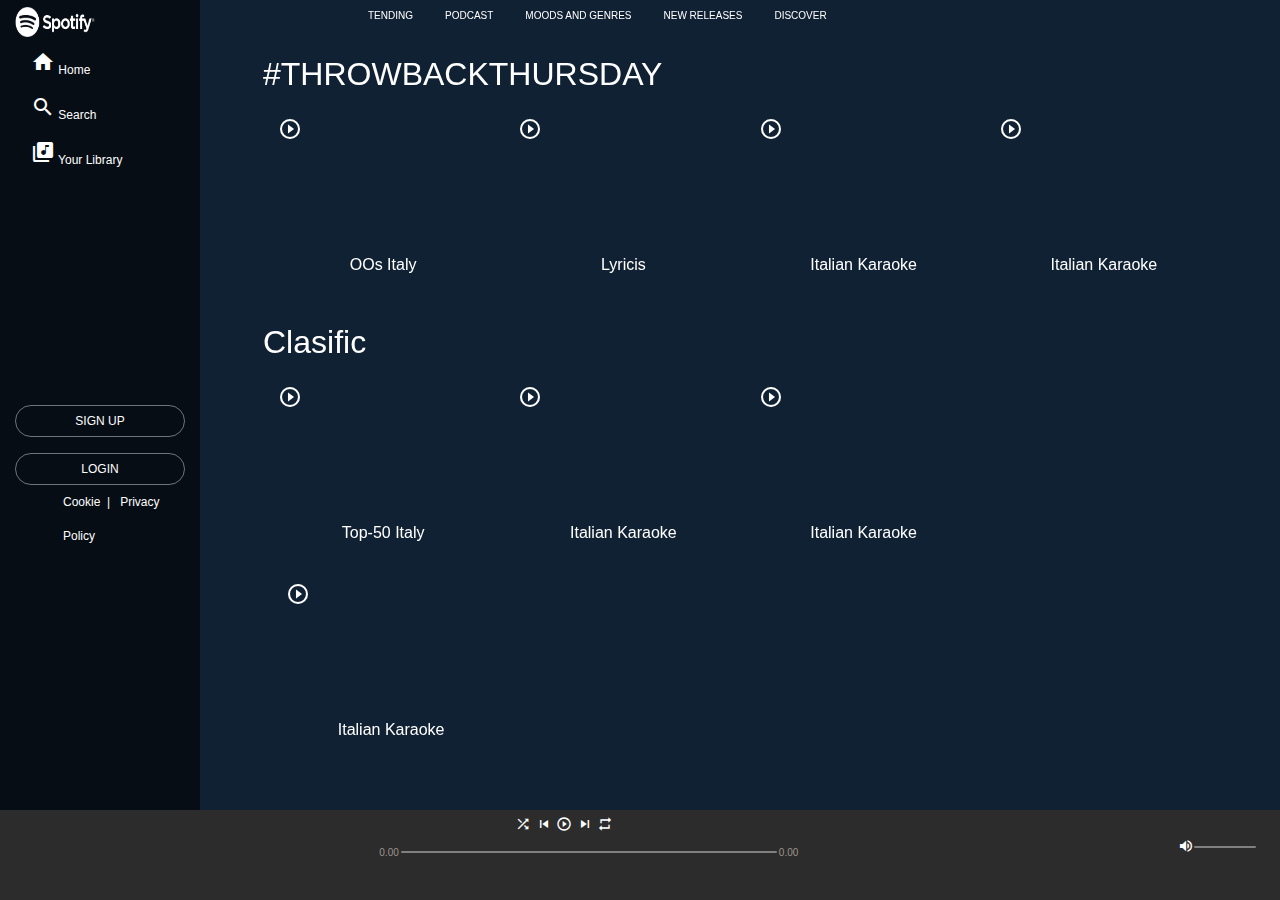
==== index.html @ 7bcb1414 "add album cover" ====
<!doctype html>
<html lang="en">
  <head>
    <title>Spotify</title>
    <!-- Required meta tags -->
    <meta charset="utf-8">
    <meta name="viewport" content="width=device-width, initial-scale=1, shrink-to-fit=no">

    <!-- Bootstrap CSS -->
    <link rel="stylesheet" href="https://stackpath.bootstrapcdn.com/bootstrap/4.3.1/css/bootstrap.min.css" integrity="sha384-ggOyR0iXCbMQv3Xipma34MD+dH/1fQ784/j6cY/iJTQUOhcWr7x9JvoRxT2MZw1T" crossorigin="anonymous">
    <link href="https://fonts.googleapis.com/icon?family=Material+Icons"
      rel="stylesheet">
    <link rel="stylesheet" href="css/main.css">
</head>
  <body>
     <div class="sidebar-container">
        <div class="container-fluid">
            <div class="row">
               <div class="col">
                    <ul class="nav flex-column">
                        <li class="nav-item">
                            <a class="navbar-brand" href="#">
                                <img src="images/logo.png" width="80" height="30" alt="">
                            </a>
                        </li>
                        <li class="nav-item">
                            <a class="nav-link text-white" href="#">
                                    <i class="material-icons">
                                        home
                                    </i>
                                Home
                            </a>
                        </li>
                        <li class="nav-item ">
                            <a class="nav-link text-white" href="#">
                                    <i class="material-icons">
                                        search
                                    </i>
                                Search
                            </a>
                        </li>
                        <li class="nav-item">
                            <a class="nav-link text-white" href="#" tabindex="-1" aria-disabled="true">
                                <i class="material-icons">
                                    library_music
                                </i>
                                Your Library
                            </a>
                        </li>
                    </ul>
               </div>
            </div>
            <div class="row align-bottom">
                <div class="col my-2">
                    <button type="button" class="btn btn-outline-secondary btn-block rounded-pill">SIGN UP</button>
                </div>
                <div class="col my-2">
                    <button type="button" class="btn btn-outline-secondary btn-block rounded-pill">LOGIN</button>
                </div>
            </div>
            <div class="row">
                <div class="col ml-5">
                    <p class="text-white"><span><a class="text-white" href="#">Cookie</a></span>  &nbsp;| &nbsp;  <span><a class="text-white" href="#"> Privacy</a></span></p>
                   <p> <a class="text-white" href="#">Policy</a></p>
                </div>
            </div>
        </div>
     </div>
     <div class="main-content">
        <nav class="nav">
            <a class="nav-link text-white" href="#">TENDING</a>
            <a class="nav-link text-white" href="#">PODCAST</a>
            <a class="nav-link text-white" href="#">MOODS AND GENRES</a>
            <a class="nav-link text-white" href="#" >NEW RELEASES</a>
            <a class="nav-link text-white" href="#">DISCOVER</a>
        </nav>
        <div class="container">
            
            <h2 class="ml-5 text-white pt-4">#THROWBACKTHURSDAY</h2>
            <div class="row ml-5">
                <div class="col-12 col-sm-6 col-lg-3 my-3  ">
                   <div class="cover-album">
                        <a href="#" class="text-white">
                            <i class="material-icons">
                                play_circle_outline
                            </i>
                        </a>
                   </div>
                   <h3 class="text-white text-center my-2">OOs Italy</h3>
                </div>
                <div class="col-12 col-sm-6 col-lg-3 my-3 ">
                        <div class="cover-album">
                             <a href="#" class="text-white">
                                 <i class="material-icons">
                                     play_circle_outline
                                 </i>
                             </a>
                        </div>
                        <h3 class="text-white text-center my-2">Lyricis</h3>
                     </div>
                     <div class="col-12 col-sm-6 col-lg-3 my-3 ">
                        <div class="cover-album">
                                <a href="#" class="text-white">
                                    <i class="material-icons">
                                        play_circle_outline
                                    </i>
                                </a>
                        </div>
                        <h3 class="text-white text-center my-2">Italian Karaoke</h3>
                    </div>
                    <div class="col-12 col-sm-6 col-lg-3 my-3 ">
                            <div class="cover-album">
                                    <a href="#" class="text-white">
                                        <i class="material-icons">
                                            play_circle_outline
                                        </i>
                                    </a>
                            </div>
                            <h3 class="text-white text-center my-2">Italian Karaoke</h3>
                        </div>
                        
                
            </div>
            <h2 class="ml-5 text-white pt-4 ">Clasific</h2>
            <div class="row ml-5">
                    
                    <div class="col-12 col-sm-6 col-lg-3 my-3 ">
                        <div class="cover-album">
                                <a href="#" class="text-white">
                                    <i class="material-icons">
                                        play_circle_outline
                                    </i>
                                </a>
                        </div>
                        <h3 class="text-white text-center my-2">Top-50 Italy</h3>
                    </div>
                         <div class="col-12 col-sm-6 col-lg-3 my-3 ">
                            <div class="cover-album">
                                    <a href="#" class="text-white">
                                        <i class="material-icons">
                                            play_circle_outline
                                        </i>
                                    </a>
                            </div>
                            <h3 class="text-white text-center my-2">Italian Karaoke</h3>
                        </div>
                        <div class="col-12 col-sm-6 col-lg-3 my-3 ">
                            <div class="cover-album">
                                    <a href="#" class="text-white">
                                        <i class="material-icons">
                                            play_circle_outline
                                        </i>
                                    </a>
                            </div>
                            <h3 class="text-white text-center my-2">Italian Karaoke</h3>
                        </div>
                        <div class="col-12 col-sm-6 col-lg-3 my-3 mx-2">
                            <div class="cover-album">
                                    <a href="#" class="text-white">
                                        <i class="material-icons">
                                            play_circle_outline
                                        </i>
                                    </a>
                            </div>
                            <h3 class="text-white text-center my-2">Italian Karaoke</h3>
                        </div>
            </div>
        </div>
     </div>
     <div class="player-container d-flex">
           
         <div class=" player-controls d-inline-flex justify-content-center">
                 <div class="">
                     <p class="player-tasks">
                         <a href="#" class="text-white">
                            <i class="material-icons">
                                    shuffle
                            </i>
                         </a>
                         <a href="#" class="text-white">
                            <i class="material-icons">
                                skip_previous
                            </i>
                        </a>
                        <a href="#" class="text-white">
                            <i class="material-icons">
                                play_circle_outline
                            </i>
                        </a>
                        <a href="#"  class="text-white">
                            <i class="material-icons">
                                skip_next
                            </i>
                        </a>
                        <a href="# " class="text-white">
                            <i class="material-icons">
                                repeat
                            </i>
                        </a>
                     </p>
                     <p class="">
                         <input type="range" class="custom-range" min="0" max="5" step="0.5" id="customRange-timer">
                     </p>
                 </div>
         </div>
         <div class="player-volume d-flex justify-content-end my-4">
            <a href="# " class="text-white">
                <i class="material-icons mt-1">
                    volume_up
                </i>
            </a>
            <input type="range" class="custom-range" min="0" max="5" step="0.5" id="customRange-volume">
        </div>
    
         
     </div>
      
    <!-- Optional JavaScript -->
    <script src="js/home.js"></script>
    <!-- jQuery first, then Popper.js, then Bootstrap JS -->
    <script src="https://code.jquery.com/jquery-3.3.1.slim.min.js" integrity="sha384-q8i/X+965DzO0rT7abK41JStQIAqVgRVzpbzo5smXKp4YfRvH+8abtTE1Pi6jizo" crossorigin="anonymous"></script>
    <script src="https://cdnjs.cloudflare.com/ajax/libs/popper.js/1.14.7/umd/popper.min.js" integrity="sha384-UO2eT0CpHqdSJQ6hJty5KVphtPhzWj9WO1clHTMGa3JDZwrnQq4sF86dIHNDz0W1" crossorigin="anonymous"></script>
    <script src="https://stackpath.bootstrapcdn.com/bootstrap/4.3.1/js/bootstrap.min.js" integrity="sha384-JjSmVgyd0p3pXB1rRibZUAYoIIy6OrQ6VrjIEaFf/nJGzIxFDsf4x0xIM+B07jRM" crossorigin="anonymous"></script>
  </body>
</html>
---- css/main.css ----
body {
    position: relative;
    background: #112134;
}
.sidebar-container {
    background:  #070D15;
    width: 200px;
    position: fixed;
    top: 0;
    left: 0;
    right: 80%;
    bottom: 10%;
    font-size: 12px;
}
.main-content {
    width: 80%;
    position: fixed;
    top: 0;
    left: 200px;
    right: 0;
    bottom:10% ;

}
.player-container {
    background:#2C2C2C;
    position: fixed;
    top: 90%;
    left: 0;
    right: 0;
    height:  10%;
}

.sidebar-container button {
    width: 170px;
    font-size: 1em;
    color: white;
}

.btn-outline-secondary:hover {
    color: black;
    background-color: white;
    border-color: white;
}

.align-bottom {
    margin-top: 220px ;
}

.nav.flex-column .nav-link:hover {
    border-left: 5px solid green;
}
nav.nav {
    font-size: 10px;
    width: 80vh;
    margin: 0 auto;
}
.main-content .nav .nav-link {
    position: relative;
}

.main-content .nav .nav-link:hover::after {
    content: '';
    position: absolute;
    right: 28px;
    top: 25px;
    width: 30%;
    border: 1px solid green;
}

.custom-range::-webkit-slider-runnable-track {
    background: grey;
    height: 2px;
}

.custom-range::-webkit-slider-thumb {
    display: none;
  }
.player-controls {
   width: 92%;
}

.player-tasks {
    margin-top: 5px;
    margin-bottom: 0;
    margin-left: 136px;
}

.player-container .material-icons {
    font-size: 16px;
}

#customRange-timer,#customRange-volume {
    height: 25px;
}

#customRange-volume {
    width: 62px;
}

#customRange-timer {
    position: relative;
    width: 419px;
}

#customRange-timer::after {
    content: '0.00';
    margin-left: 2px;
    font-size: 10px;
    padding-bottom: 6px;
}

#customRange-timer::before {
    content: '0.00';
    margin-right: 2px;
    font-size: 10px;
    padding-bottom: 6px;
}

h3 {
    font-size: 16px;
}

.cover-album{
    width: 200px;
    height: 130px;
    background-image: url('https://i.scdn.co/image/52a7c484b141cc5ee7a56e887d7e953fcc8c96a3');
}
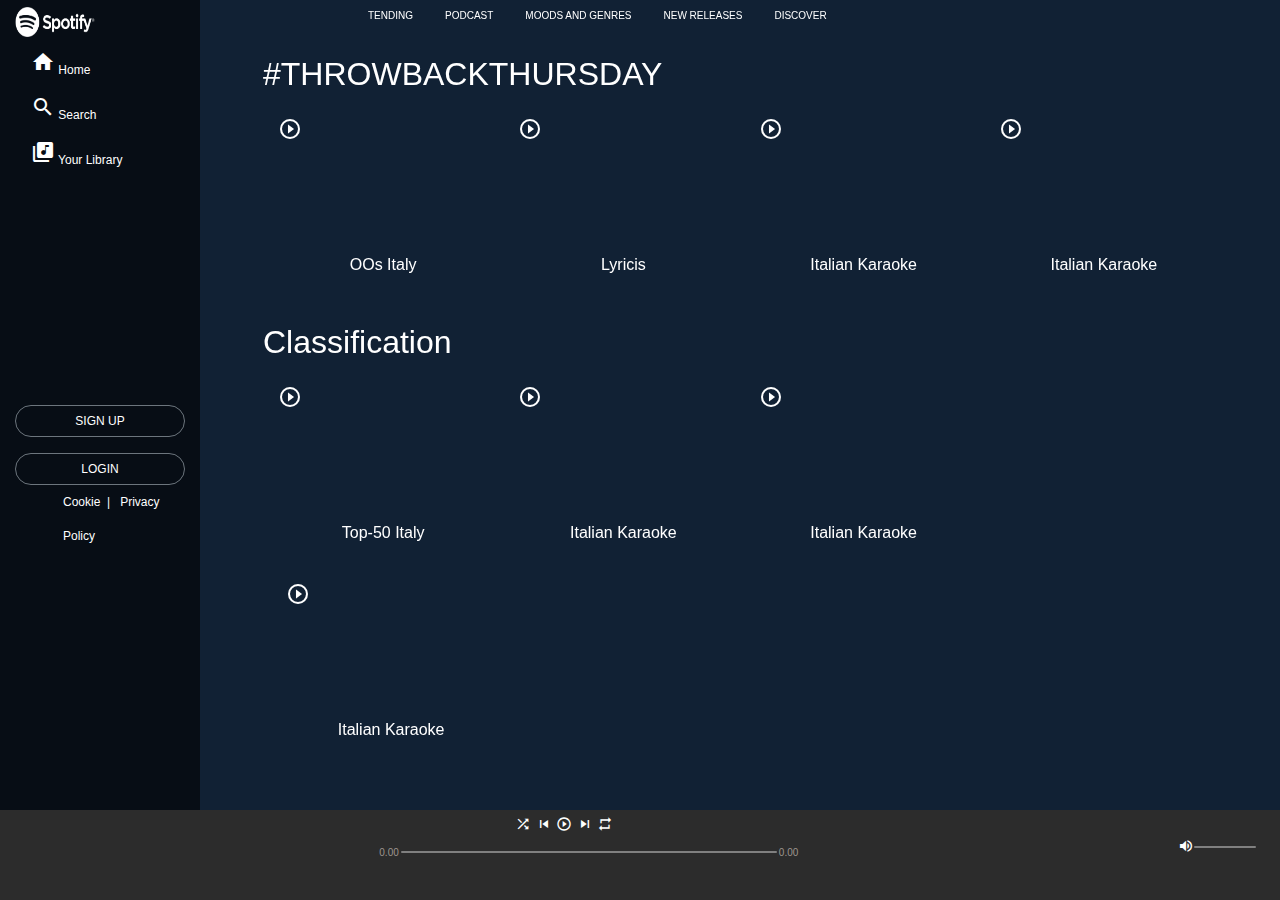
==== commit 59f5b3be: "toast test" ====
--- a/index.html
+++ b/index.html
@@ -75,9 +75,20 @@
             <a class="nav-link text-white" href="#">DISCOVER</a>
         </nav>
         <div class="container">
-            
+            <div class="toast" role="alert" aria-live="assertive" aria-atomic="true">
+                <div class="toast-header">
+                  <strong class="mr-auto">spotify</strong>
+                  <small class="text-muted"></small>
+                  <button type="button" class="ml-2 mb-1 close" data-dismiss="toast" aria-label="Close" data-delay="100000">
+                    <span aria-hidden="true">&times;</span>
+                  </button>
+                </div>
+                <div class="toast-body">
+                  Welcome 
+                </div>
+              </div>
             <h2 class="ml-5 text-white pt-4">#THROWBACKTHURSDAY</h2>
-            <div class="row ml-5">
+            <div class="row ml-5" id="throw-back-thursday">
                 <div class="col-12 col-sm-6 col-lg-3 my-3  ">
                    <div class="cover-album">
                         <a href="#" class="text-white">
@@ -121,8 +132,8 @@
                         
                 
             </div>
-            <h2 class="ml-5 text-white pt-4 ">Clasific</h2>
-            <div class="row ml-5">
+            <h2 class="ml-5 text-white pt-4 ">Classification</h2>
+            <div class="row ml-5" id="classification">
                     
                     <div class="col-12 col-sm-6 col-lg-3 my-3 ">
                         <div class="cover-album">
--- a/css/main.css
+++ b/css/main.css
@@ -121,7 +121,8 @@
 }
 
 .cover-album{
+    background-position: cover;
     width: 200px;
     height: 130px;
-    background-image: url('https://i.scdn.co/image/52a7c484b141cc5ee7a56e887d7e953fcc8c96a3');
+    background-image: url('https://i.scdn.co/image/ab67616d00001e022c5b24ecfa39523a75c993c4');
 }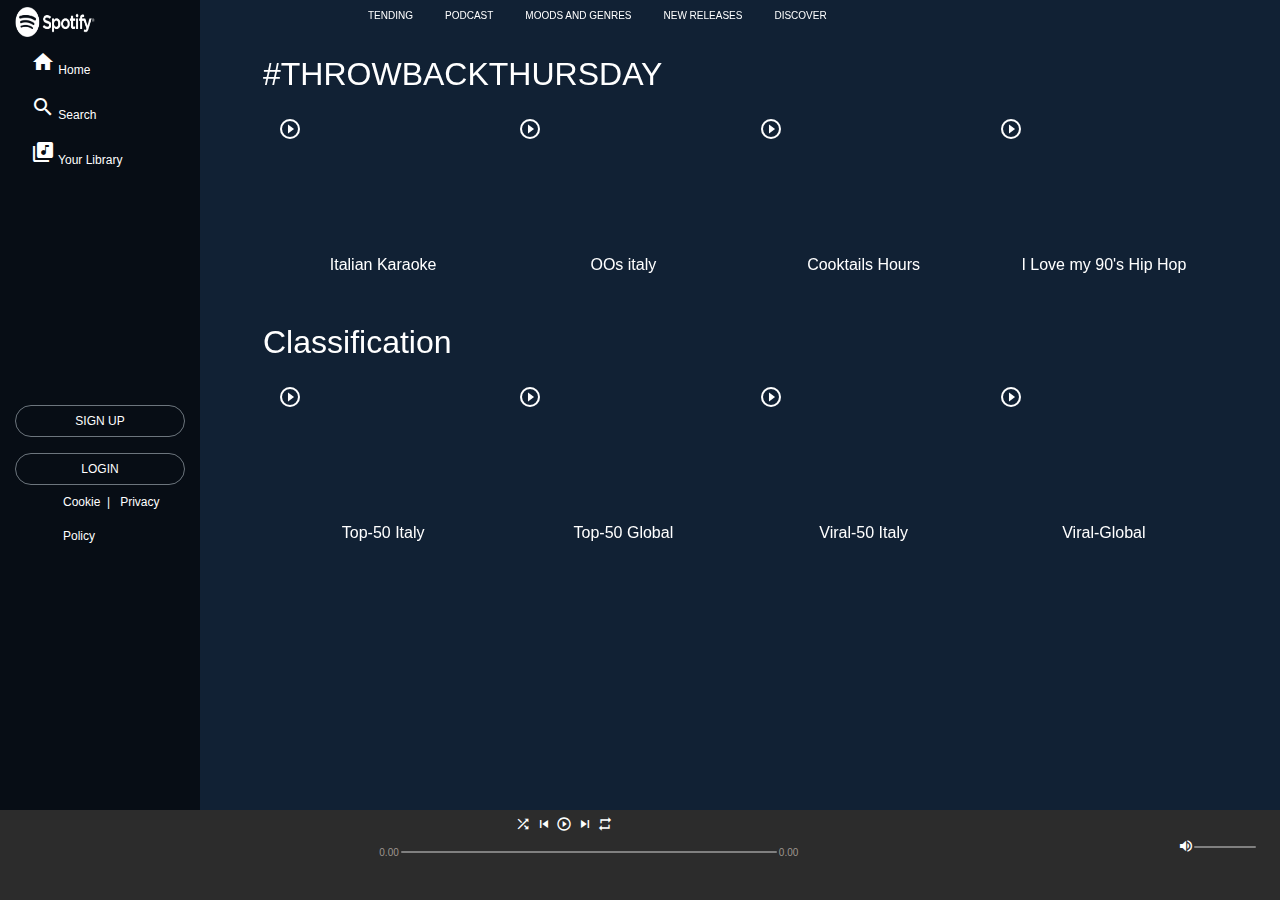
==== commit 209b3ddd: "add dynamic rendering with js" ====
--- a/index.html
+++ b/index.html
@@ -89,92 +89,12 @@
               </div>
             <h2 class="ml-5 text-white pt-4">#THROWBACKTHURSDAY</h2>
             <div class="row ml-5" id="throw-back-thursday">
-                <div class="col-12 col-sm-6 col-lg-3 my-3  ">
-                   <div class="cover-album">
-                        <a href="#" class="text-white">
-                            <i class="material-icons">
-                                play_circle_outline
-                            </i>
-                        </a>
-                   </div>
-                   <h3 class="text-white text-center my-2">OOs Italy</h3>
-                </div>
-                <div class="col-12 col-sm-6 col-lg-3 my-3 ">
-                        <div class="cover-album">
-                             <a href="#" class="text-white">
-                                 <i class="material-icons">
-                                     play_circle_outline
-                                 </i>
-                             </a>
-                        </div>
-                        <h3 class="text-white text-center my-2">Lyricis</h3>
-                     </div>
-                     <div class="col-12 col-sm-6 col-lg-3 my-3 ">
-                        <div class="cover-album">
-                                <a href="#" class="text-white">
-                                    <i class="material-icons">
-                                        play_circle_outline
-                                    </i>
-                                </a>
-                        </div>
-                        <h3 class="text-white text-center my-2">Italian Karaoke</h3>
-                    </div>
-                    <div class="col-12 col-sm-6 col-lg-3 my-3 ">
-                            <div class="cover-album">
-                                    <a href="#" class="text-white">
-                                        <i class="material-icons">
-                                            play_circle_outline
-                                        </i>
-                                    </a>
-                            </div>
-                            <h3 class="text-white text-center my-2">Italian Karaoke</h3>
-                        </div>
-                        
-                
+              
+               
             </div>
             <h2 class="ml-5 text-white pt-4 ">Classification</h2>
             <div class="row ml-5" id="classification">
                     
-                    <div class="col-12 col-sm-6 col-lg-3 my-3 ">
-                        <div class="cover-album">
-                                <a href="#" class="text-white">
-                                    <i class="material-icons">
-                                        play_circle_outline
-                                    </i>
-                                </a>
-                        </div>
-                        <h3 class="text-white text-center my-2">Top-50 Italy</h3>
-                    </div>
-                         <div class="col-12 col-sm-6 col-lg-3 my-3 ">
-                            <div class="cover-album">
-                                    <a href="#" class="text-white">
-                                        <i class="material-icons">
-                                            play_circle_outline
-                                        </i>
-                                    </a>
-                            </div>
-                            <h3 class="text-white text-center my-2">Italian Karaoke</h3>
-                        </div>
-                        <div class="col-12 col-sm-6 col-lg-3 my-3 ">
-                            <div class="cover-album">
-                                    <a href="#" class="text-white">
-                                        <i class="material-icons">
-                                            play_circle_outline
-                                        </i>
-                                    </a>
-                            </div>
-                            <h3 class="text-white text-center my-2">Italian Karaoke</h3>
-                        </div>
-                        <div class="col-12 col-sm-6 col-lg-3 my-3 mx-2">
-                            <div class="cover-album">
-                                    <a href="#" class="text-white">
-                                        <i class="material-icons">
-                                            play_circle_outline
-                                        </i>
-                                    </a>
-                            </div>
-                            <h3 class="text-white text-center my-2">Italian Karaoke</h3>
-                        </div>
             </div>
         </div>
      </div>
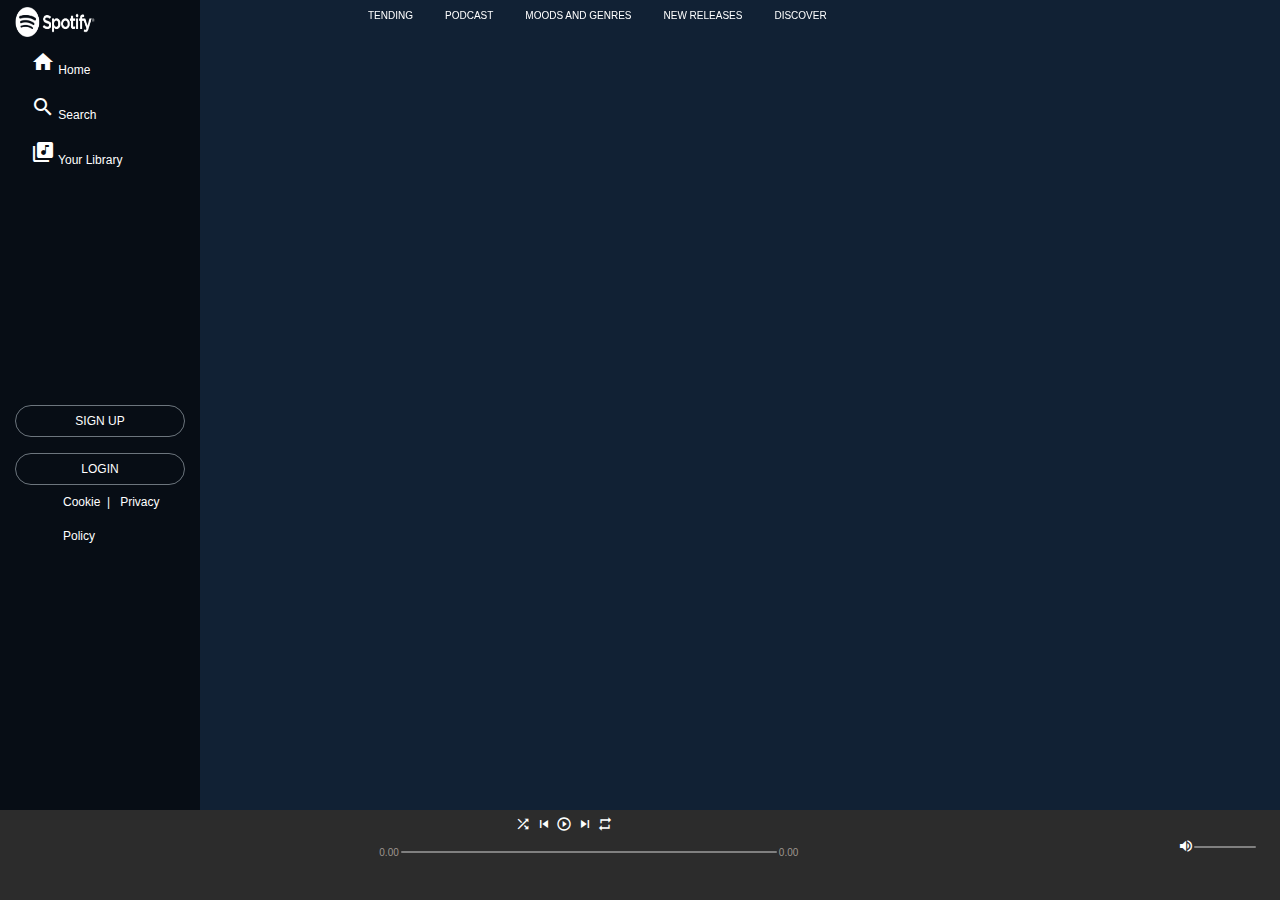
==== commit b4d6bb2e: "add deezer API" ====
--- a/index.html
+++ b/index.html
@@ -74,28 +74,8 @@
             <a class="nav-link text-white" href="#" >NEW RELEASES</a>
             <a class="nav-link text-white" href="#">DISCOVER</a>
         </nav>
-        <div class="container">
-            <div class="toast" role="alert" aria-live="assertive" aria-atomic="true">
-                <div class="toast-header">
-                  <strong class="mr-auto">spotify</strong>
-                  <small class="text-muted"></small>
-                  <button type="button" class="ml-2 mb-1 close" data-dismiss="toast" aria-label="Close" data-delay="100000">
-                    <span aria-hidden="true">&times;</span>
-                  </button>
-                </div>
-                <div class="toast-body">
-                  Welcome 
-                </div>
-              </div>
-            <h2 class="ml-5 text-white pt-4">#THROWBACKTHURSDAY</h2>
-            <div class="row ml-5" id="throw-back-thursday">
-              
-               
-            </div>
-            <h2 class="ml-5 text-white pt-4 ">Classification</h2>
-            <div class="row ml-5" id="classification">
-                    
-            </div>
+        <div class="container albums-content" style="back">
+            
         </div>
      </div>
      <div class="player-container d-flex">
--- a/css/main.css
+++ b/css/main.css
@@ -19,6 +19,7 @@
     left: 200px;
     right: 0;
     bottom:10% ;
+    overflow: scroll;
 
 }
 .player-container {
